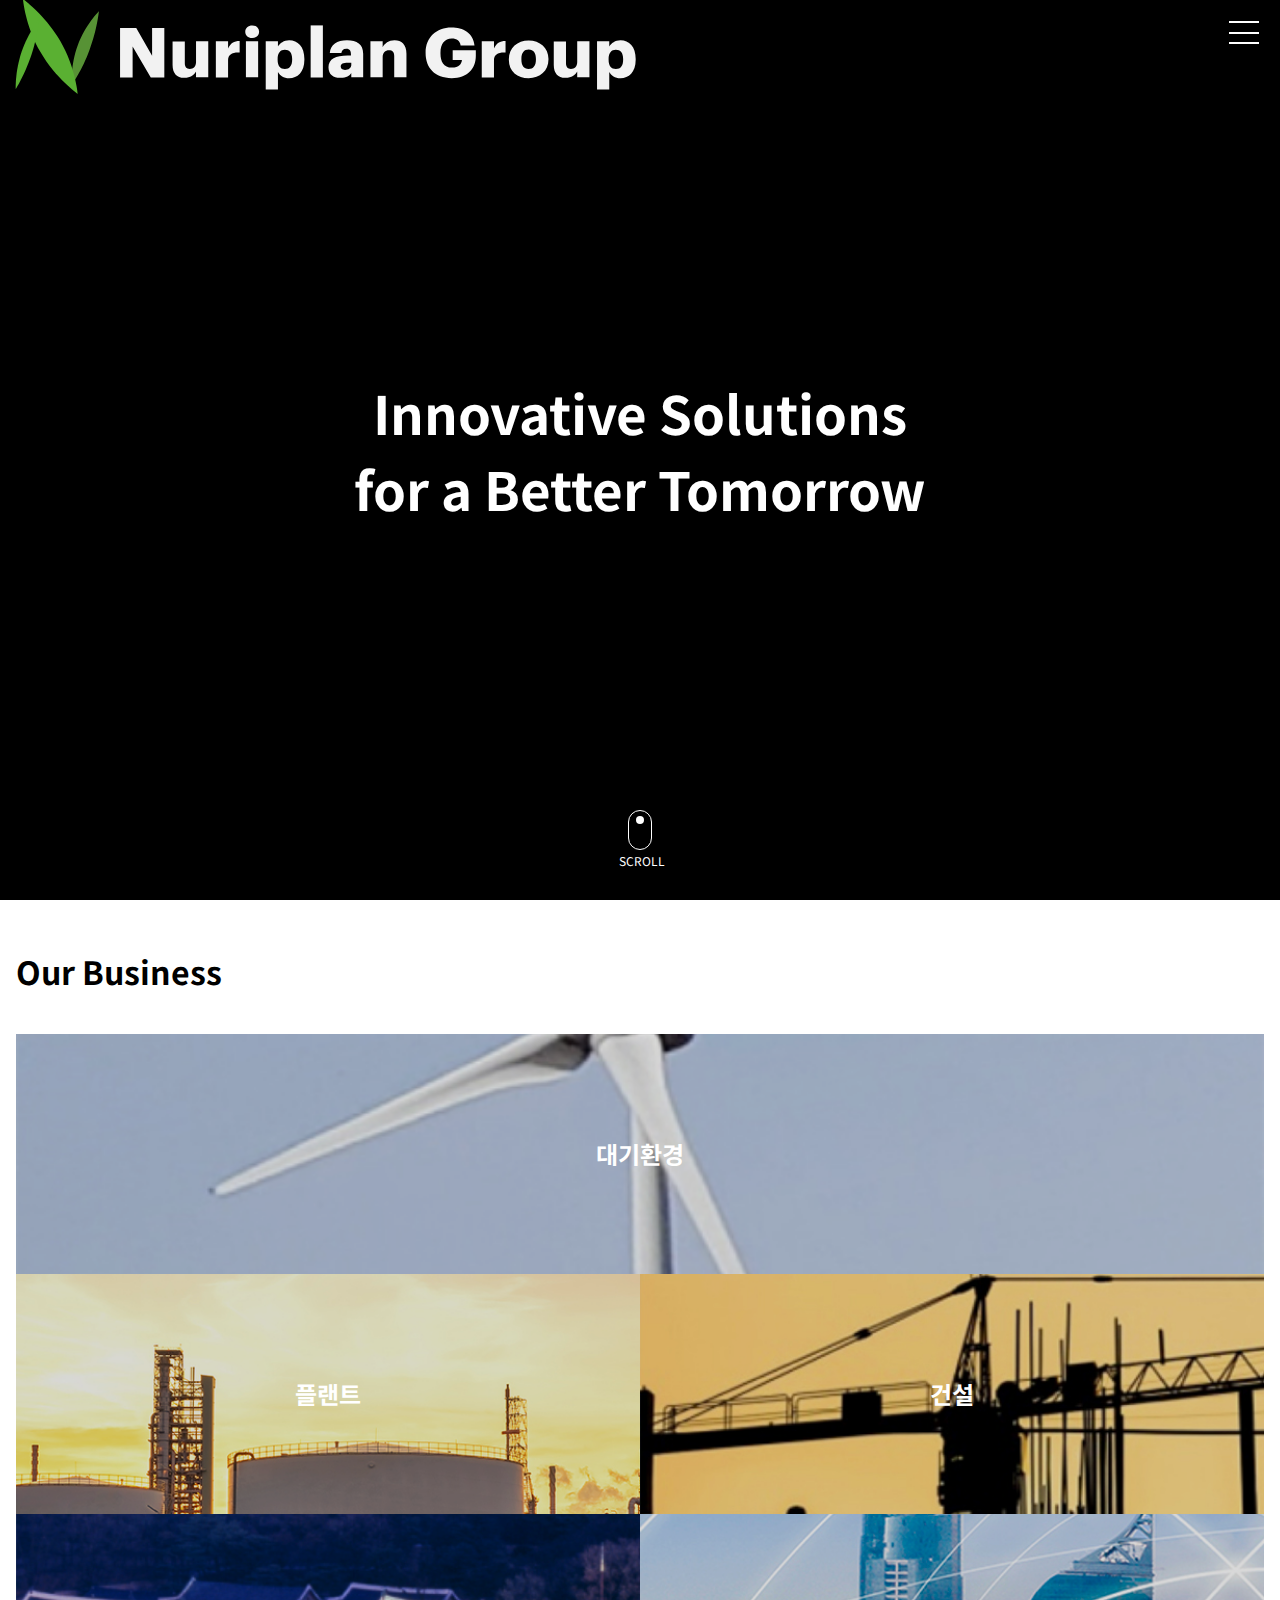
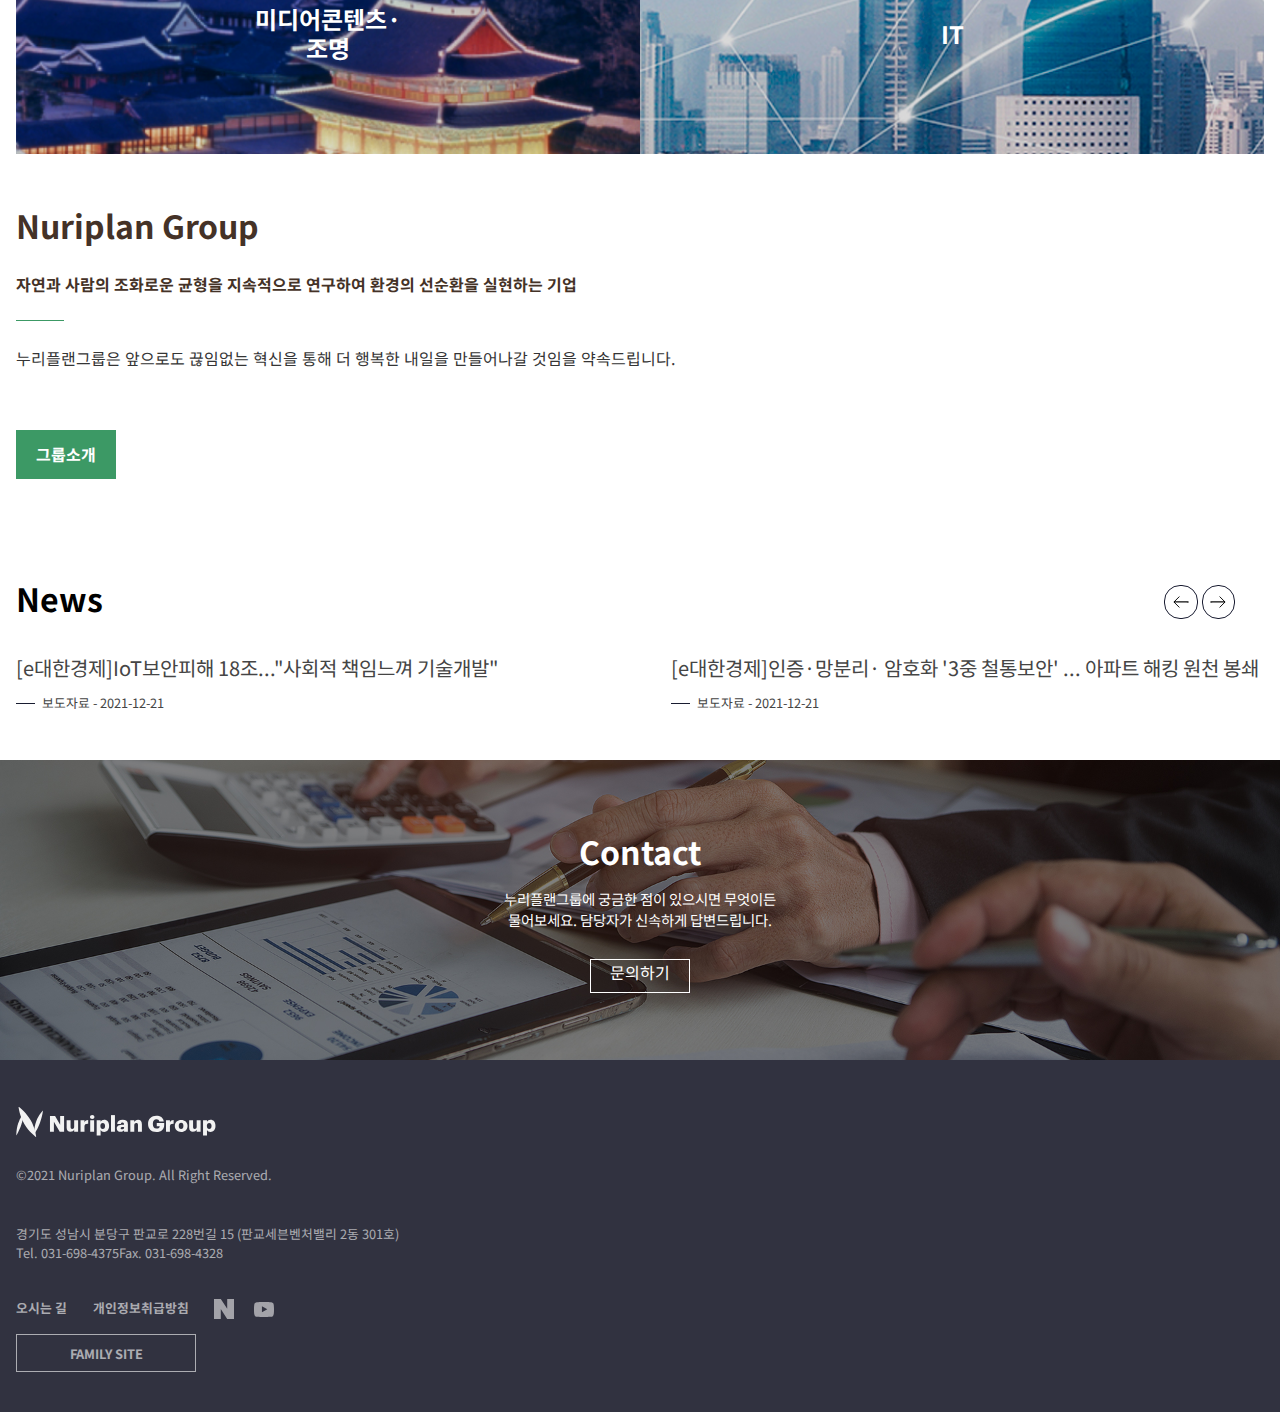
==== index.html @ 4f2dfc88 "up" ====
<!DOCTYPE html>
<html lang="en">
<head>
    <meta charset="UTF-8">
    <meta http-equiv="X-UA-Compatible" content="IE=edge">
    <meta name="viewport" content="width=device-width, initial-scale=1.0">
    <link href="css/index.css" rel="stylesheet">
    <script src="https://ajax.googleapis.com/ajax/libs/jquery/3.6.0/jquery.min.js"></script>
    <script defer src="js/inc.js"></script>
    <script defer src="js/common.js"></script>
    <title>누리플랜그룹</title>
</head>
<body>
<div class="wrap">
    
    <main>
        <section class="main_v">
            <div class="movie_back">
                <div class="dark"></div>
                <div class="video_w">
                    <video id="videoPlayer" muted="" loop="" autoplay="" playsinline="">
                        <source src="img/nuriplan-video2.mp4" type="video/mp4">
                    </video>
                </div>
            </div>
            <div class="tit">
                <h2>Innovative Solutions<br>
                    for a Better Tomorrow</h2>
            </div>
            <div class="scr">
                <span></span>
                <p>SCROLL</p>
            </div>
        </section>
        <section class="business">
            <div class="tit"><h2>Our Business</h2></div>
            <ul>
                <li class="bg01">
                    <div class="ly">
                        <p><img src="img/mainIcon01.png" alt="대기환경"></p>
                        <h3>대기환경</h3>
                    </div>
                    <div class="bg"></div>
                </li>
                <li class="bg02">
                    <div class="ly">
                        <p><img src="img/mainIcon02.png" alt="대기환경"></p>
                        <h3>플랜트</h3>
                    </div>
                    <div class="bg"></div>
                </li>
                <li class="bg03">
                    <div class="ly">
                        <p><img src="img/mainIcon03.png" alt="대기환경"></p>
                        <h3>건설</h3>
                    </div>
                    <div class="bg"></div>
                </li>
                <li class="bg04">
                    <div class="ly">
                        <p><img src="img/mainIcon04.png" alt="대기환경"></p>
                        <h3>미디어콘텐츠·<br>조명</h3>
                    </div>
                    <div class="bg"></div>
                </li>
                <li class="bg05">
                    <div class="ly">
                        <p><img src="img/mainIcon05.png" alt="대기환경"></p>
                        <h3>IT</h3>
                    </div>
                    <div class="bg"></div>
                </li>
            </ul>
        </section>
        <section class="group">
            <div class="tit">
                <h2>Nuriplan Group</h2>
                <h4>자연과 사람의 조화로운 균형을 지속적으로 연구하여 환경의 선순환을 실현하는 기업</h4>
            </div>
            <hr />
            <div class="txt">
                <p>누리플랜그룹은 앞으로도 끊임없는 혁신을 통해 더 행복한 내일을 만들어나갈 것임을 약속드립니다.</p>
                <a href="#">그룹소개</a>
            </div>
        </section>
        <section class="news_w">
            <div class="tit">
                <h2>News</h2>
            </div>
            <div class="slider_w">
                <ul>
                    <li>
                        <span class="tit">[e대한경제]IoT보안피해 18조..."사회적 책임느껴 기술개발"</span>
                        <span class="date">보도자료 - 2021-12-21</span>
                    </li>
                    <li>
                        <span class="tit">[e대한경제]인증·망분리· 암호화 '3중 철통보안' ... 아파트 해킹 원천 봉쇄</span>
                        <span class="date">보도자료 - 2021-12-21</span>
                    </li>
                </ul>
                <div class="btns">
                    <a href="#" class="prev"><img src="img/arrow_prev.svg" alt="이전"></a>
                    <a href="#" class="next"><img src="img/arrow_next.svg" alt="다음"></a>
                </div>
            </div>
        </section>
        <section class="contact">
            <div class="txt">
                <h2>Contact</h2>
                <p>누리플랜그룹에 궁금한 점이 있으시면 무엇이든<br> 물어보세요.
                    담당자가 신속하게 답변드립니다.
                </p>
                <a href="#">문의하기</a>
            </div>
        </section>
    </main>
    
</div>
    
</body>
</html>
---- css/index.css ----
@import url("https://fonts.googleapis.com/css2?family=Noto+Sans+KR:wght@400;700&display=swap");
* {
  -webkit-box-sizing: border-box;
          box-sizing: border-box;
}

body {
  font-family: 'Noto Sans KR', sans-serif;
  margin: 0;
  overflow-x: hidden;
}

h1, h2, h3, h4, h5, h6, figure, p {
  margin: 0;
}

a {
  text-decoration: none;
}

ul, li {
  list-style: none;
  padding: 0;
  margin: 0;
}

img {
  vertical-align: middle;
}

table {
  border-collapse: collapse;
}

.wrap {
  position: relative;
}

header {
  position: relative;
  z-index: 1;
}

header .hd {
  position: absolute;
  top: 0;
  left: 0;
  width: 100%;
  height: 3.75em;
  padding: 0 15px;
  display: -webkit-box;
  display: -ms-flexbox;
  display: flex;
  -webkit-box-pack: justify;
      -ms-flex-pack: justify;
          justify-content: space-between;
}

header .hd h1 {
  width: 50%;
  height: 100%;
}

header .hd h1 a {
  width: 100%;
}

header .hd h1 a img {
  width: 100%;
}

header .hd button {
  width: 42px;
  background: none;
  text-align: right;
  border: 0;
  line-height: 0.8em;
  cursor: pointer;
}

header .hd button span {
  width: 100%;
  height: 2px;
  background: #fff;
  display: inline-block;
}

header .s_mn {
  width: 100%;
  position: absolute;
  left: 0;
  top: 3.75em;
  z-index: 1;
  display: none;
}

header .s_mn .sub {
  background: #fff;
}

header .s_mn .sub ul {
  padding-top: 0.75em;
}

header .s_mn .sub ul li {
  height: 3.125em;
  border-bottom: 1px solid rgba(0, 0, 0, 0.05);
}

header .s_mn .sub ul li a {
  padding: 0.5em 0.75em;
  display: block;
  width: 100%;
  color: #000;
  font-size: 1.25em;
  line-height: 1.5;
}

header .fl {
  background: #f4f4f4;
  display: -webkit-box;
  display: -ms-flexbox;
  display: flex;
}

header .fl .family, header .fl .lang {
  width: 50%;
}

header .fl .family ul, header .fl .lang ul {
  padding: 0.5em 0 1.5em 1em;
}

header .fl .family ul li.tit, header .fl .lang ul li.tit {
  padding: 1em 0.25em 0.5em;
  font-size: 0.875em;
  color: #222;
  font-weight: 700;
}

header .fl .family ul li a, header .fl .lang ul li a {
  color: #454545;
  line-height: 1.8;
  font-size: 0.875em;
}

footer {
  background: #313240;
  padding: 0 1em;
}

footer .f_logo {
  padding: 2.5em 0 1em 0;
}

footer .f_logo h2 {
  max-width: 200px;
}

footer .f_logo p {
  font-size: 0.8em;
  color: rgba(255, 255, 255, 0.6);
  margin-top: 2.2em;
}

footer .addr {
  margin-top: 1.5em;
}

footer .addr p {
  font-size: 0.8em;
  color: rgba(255, 255, 255, 0.6);
}

footer .addr ul {
  display: -webkit-box;
  display: -ms-flexbox;
  display: flex;
  margin-top: 2em;
}

footer .addr ul li {
  width: inherit;
  height: 2.5em;
  list-style: 2.5;
}

footer .addr ul li a {
  color: rgba(255, 255, 255, 0.6);
  font-weight: 700;
  font-size: .8em;
  padding-right: 2em;
}

footer .addr ul li.sns {
  width: 2.5em;
}

footer .addr ul li.sns img {
  width: 50%;
  opacity: .6;
}

footer .family_w {
  padding-bottom: 2.5em;
  width: 11.25em;
  position: relative;
}

footer .family_w .family {
  width: 100%;
}

footer .family_w .family a {
  display: block;
  border: 1px solid #fff;
  text-align: center;
  line-height: 3;
  color: #fff;
  font-weight: 700;
  width: 100%;
  height: 3em;
  font-size: .8em;
  opacity: .6;
}

footer .family_w .family:hover a {
  background: #112651;
  border: 1px solid #112651;
  opacity: 1;
}

footer .family_w .all_fam {
  width: 11.25em;
  padding: 0.5em 0;
  background: #38af7c;
  position: absolute;
  left: 0;
  bottom: 4.9em;
  display: none;
}

footer .family_w .all_fam ul li {
  width: 100%;
  height: 3em;
  line-height: 3;
}

footer .family_w .all_fam ul li a {
  color: #fff;
  display: block;
  width: 100%;
  height: 100%;
  font-size: .9em;
  padding-left: 1.5em;
}

main .main_v {
  position: relative;
  width: 100%;
  height: 100vh;
}

main .main_v .movie_back {
  background-size: cover;
  height: 100%;
  position: absolute;
  top: 0;
  left: 0;
  width: 100%;
  z-index: -1;
  -webkit-transform: scale(1);
          transform: scale(1);
  -webkit-transition: 8s cubic-bezier(0.694, 0, 0.335, 1);
  transition: 8s cubic-bezier(0.694, 0, 0.335, 1);
}

main .main_v .movie_back .dark {
  position: absolute;
  background: rgba(0, 0, 0, 0.15);
  width: 100%;
  height: 100%;
}

main .main_v .movie_back .video_w {
  position: absolute;
  right: 0;
  bottom: 0;
  top: 0;
  right: 0;
  width: 100%;
  height: 100%;
  background-size: 100% 100%;
  background-color: black;
  background-position: center center;
  background-size: contain;
  -o-object-fit: cover;
     object-fit: cover;
  z-index: -1;
}

main .main_v .movie_back .video_w video {
  -o-object-fit: cover;
     object-fit: cover;
  -o-object-position: center center;
     object-position: center center;
  width: 100%;
  height: 100%;
}

main .main_v .tit {
  width: 100%;
  height: 100%;
  display: -webkit-box;
  display: -ms-flexbox;
  display: flex;
  -webkit-box-pack: center;
      -ms-flex-pack: center;
          justify-content: center;
  -webkit-box-align: center;
      -ms-flex-align: center;
          align-items: center;
}

main .main_v .tit h2 {
  color: #fff;
  font-weight: 700;
  font-size: 3.3em;
  text-align: center;
}

main .main_v .scr {
  position: absolute;
  width: 1.5em;
  left: 50%;
  bottom: 3.5vh;
  -webkit-transform: translateX(-50%);
          transform: translateX(-50%);
}

main .main_v .scr span {
  position: absolute;
  width: 1.5em;
  height: 2.5em;
  border-radius: 0.75em;
  border: 1px solid #fff;
}

main .main_v .scr span::before {
  content: '';
  display: block;
  background: #fff;
  width: .5em;
  height: .5em;
  border-radius: 50%;
  left: calc(50% - 0.25em);
  top: 5px;
  -webkit-animation: move 1s infinite linear;
          animation: move 1s infinite linear;
  position: absolute;
}

main .main_v .scr p {
  color: #fff;
  font-size: .75em;
  text-align: center;
  padding-top: 3.5em;
  margin-left: -0.75em;
}

@-webkit-keyframes move {
  50% {
    top: 20px;
  }
  100% {
    top: 5px;
  }
}

@keyframes move {
  50% {
    top: 20px;
  }
  100% {
    top: 5px;
  }
}

main .business {
  padding: 0 1em;
}

main .business h2 {
  font-size: 2em;
  padding: 1.5em 0 1.25em 0;
}

main .business ul {
  display: -webkit-box;
  display: -ms-flexbox;
  display: flex;
  -ms-flex-wrap: wrap;
      flex-wrap: wrap;
}

main .business ul li {
  width: 50%;
  height: 15em;
  position: relative;
}

main .business ul li .ly {
  width: 100%;
  height: 100%;
  text-align: center;
  display: -webkit-box;
  display: -ms-flexbox;
  display: flex;
  -webkit-box-orient: vertical;
  -webkit-box-direction: normal;
      -ms-flex-direction: column;
          flex-direction: column;
  -webkit-box-pack: space-evenly;
      -ms-flex-pack: space-evenly;
          justify-content: space-evenly;
  position: absolute;
  z-index: 2;
}

main .business ul li .ly p {
  max-width: 5em;
  margin: 0 auto;
  display: none;
}

main .business ul li .ly p img {
  width: 100%;
}

main .business ul li .ly h3 {
  color: #fff;
  font-size: 1.5em;
  line-height: 1.2em;
}

main .business ul li .ly:hover p {
  display: block;
}

main .business ul li .bg {
  position: absolute;
  top: 0;
  left: 0;
  width: 100%;
  height: 100%;
  background: rgba(0, 0, 0, 0.15);
  z-index: 0;
}

main .business .bg01 {
  width: 100%;
  background: url("../img/business01main.jpg") no-repeat center;
  background-size: cover;
}

main .business .bg02 {
  background: url("../img/business02main.jpg") no-repeat center;
  background-size: cover;
}

main .business .bg03 {
  background: url("../img/business03main.jpg") no-repeat center;
  background-size: cover;
}

main .business .bg04 {
  background: url("../img/business04main.jpg") no-repeat center;
  background-size: cover;
}

main .business .bg05 {
  background: url("../img/business05main.jpg") no-repeat center;
  background-size: cover;
}

main .business .bg01:hover {
  background: #307a51;
}

main .business .bg02:hover {
  background: #23365c;
}

main .business .bg03:hover {
  background: #486d6a;
}

main .business .bg04:hover {
  background: #7a6530;
}

main .business .bg05:hover {
  background: #000333;
}

main .group {
  padding: 0 1em;
}

main .group .tit {
  padding-bottom: 1.5em;
}

main .group .tit h2 {
  font-size: 2em;
  padding: 1.5em 0 0.75em 0;
  color: #443227;
}

main .group .tit h4 {
  font-size: 1em;
  color: #443227;
}

main .group hr {
  display: block;
  width: 3em;
  height: 1px;
  background: #3c9965;
  border: 0;
  position: absolute;
  left: 1em;
  margin: 0;
}

main .group .txt {
  padding: 1.5em 0 3em 0;
}

main .group .txt p {
  font-size: 1em;
  line-height: 1.85;
  margin-bottom: 3.5em;
  color: #353535;
}

main .group .txt a {
  display: inline-block;
  width: 6.25em;
  height: 3.1em;
  line-height: 3.1;
  font-weight: 700;
  font-size: 1em;
  background: #3c9965;
  color: #fff;
  text-align: center;
  text-decoration: none;
}

main .news_w {
  padding: 0 1em 3em 1em;
}

main .news_w .tit h2 {
  font-size: 2em;
  padding: 1.5em 0 1em 0;
}

main .news_w .slider_w {
  position: relative;
}

main .news_w .slider_w ul {
  display: -webkit-box;
  display: -ms-flexbox;
  display: flex;
}

main .news_w .slider_w ul li {
  width: 50%;
}

main .news_w .slider_w ul li span.tit {
  display: block;
  color: #454545;
  font-size: 1.25em;
  line-height: 1.5;
  margin-bottom: 0.5em;
}

main .news_w .slider_w ul li:nth-of-type(1) {
  padding-right: 2.5%;
}

main .news_w .slider_w ul li:nth-of-type(2) {
  padding-left: 2.5%;
}

main .news_w .slider_w ul li span.date {
  display: block;
  color: #181c30;
  font-size: 0.8em;
  color: #454545;
  position: relative;
  padding-left: 2em;
}

main .news_w .slider_w ul li span.date::before {
  content: '';
  display: block;
  position: absolute;
  width: 1.5em;
  height: 0.1em;
  left: 0;
  top: 50%;
  background: #181c30;
}

main .news_w .slider_w .btns {
  position: absolute;
  width: 6.25em;
  height: 2.1rem;
  top: -4.25em;
  right: 0;
}

main .news_w .slider_w .btns a {
  display: inline-block;
  width: 2.1rem;
  height: 2.1rem;
  border-radius: 1rem;
  border: 1px solid #181b30;
  font-size: 0;
  vertical-align: middle;
  text-align: center;
  line-height: 2.1;
}

main .news_w .slider_w .btns a img {
  width: 50%;
  margin-top: 0.5rem;
}

main .contact {
  padding: 0 1em;
  background: url("../img/Content Box (5).jpg");
  background-size: cover;
  min-height: 18.75em;
  text-align: center;
  color: #fff;
  display: -webkit-box;
  display: -ms-flexbox;
  display: flex;
  -webkit-box-pack: center;
      -ms-flex-pack: center;
          justify-content: center;
  -webkit-box-align: center;
      -ms-flex-align: center;
          align-items: center;
}

main .contact .txt h2 {
  font-size: 2em;
}

main .contact .txt p {
  font-size: 0.9em;
  list-style: 1.5;
  margin: 1em 0 2em 0;
}

main .contact .txt a {
  color: #fff;
  display: inline-block;
  width: 6.25em;
  height: 2.1em;
  border: 1px solid #fff;
}
/*# sourceMappingURL=index.css.map */
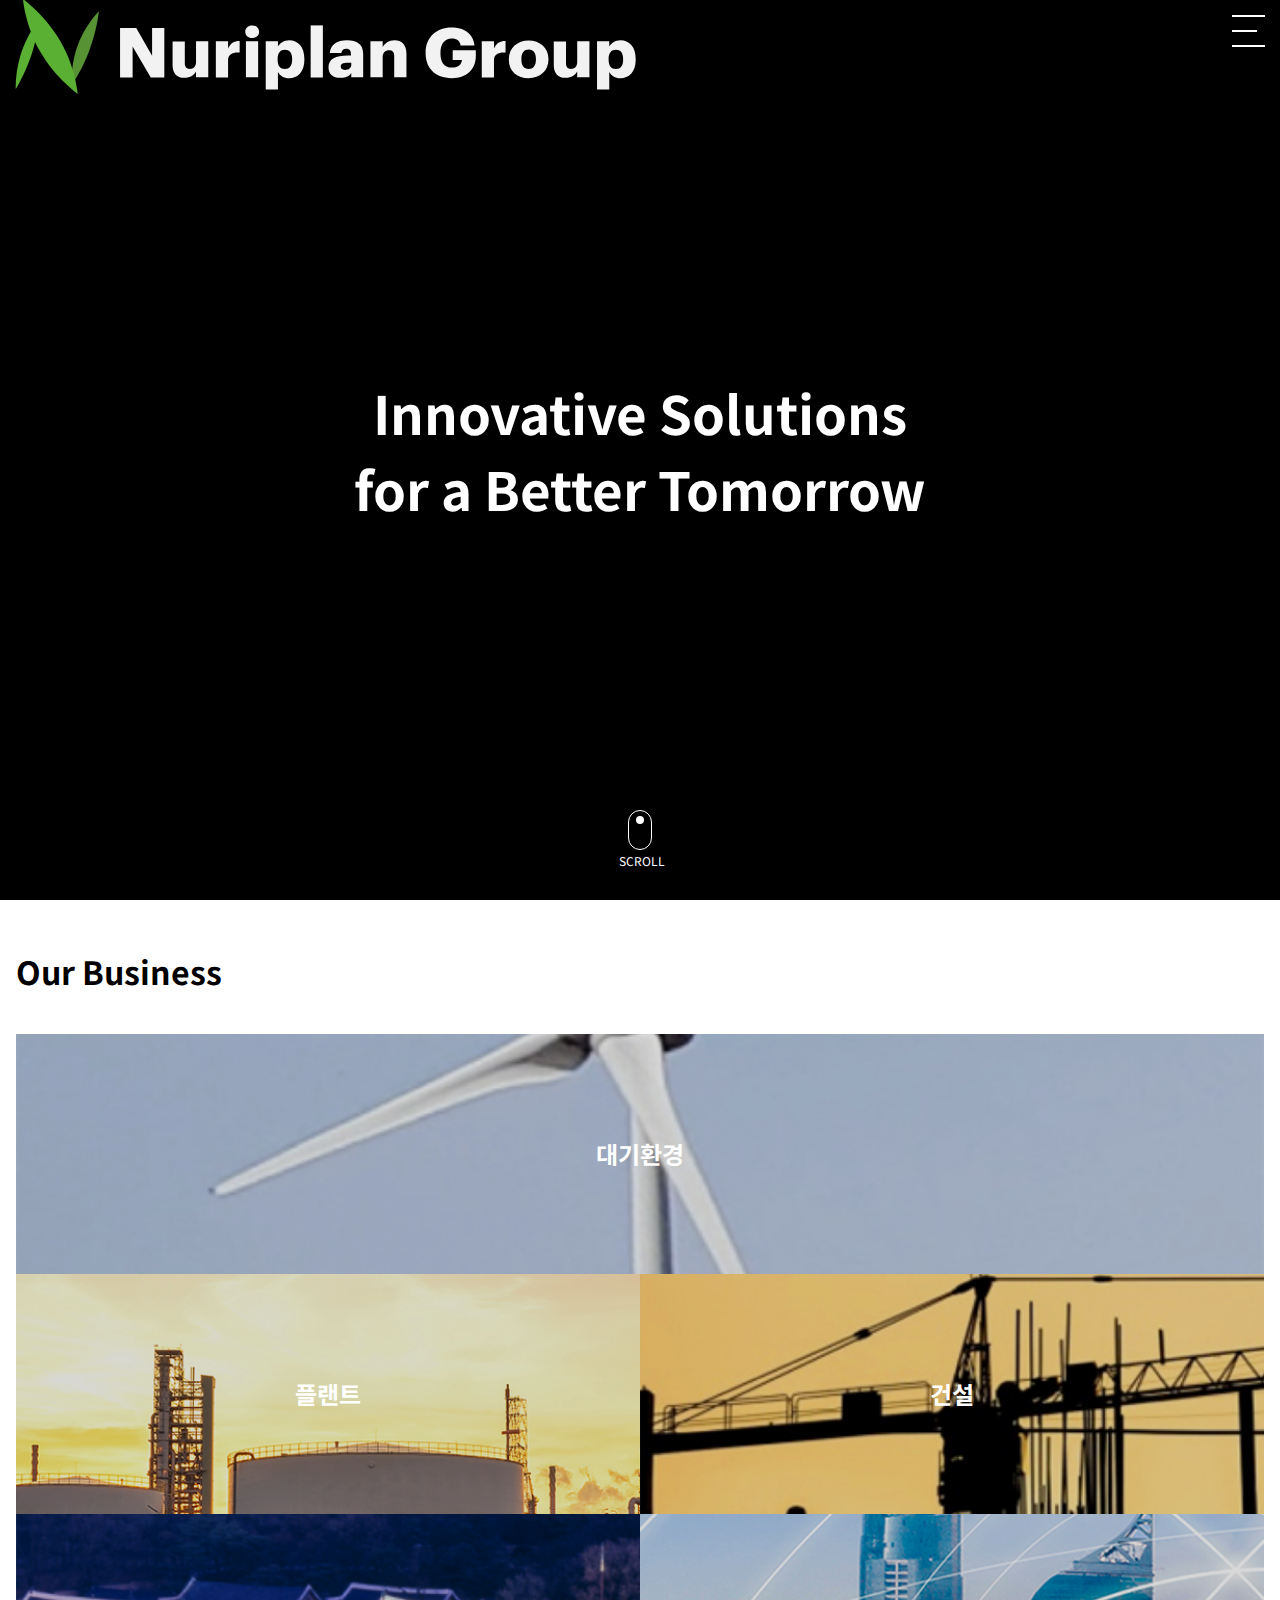
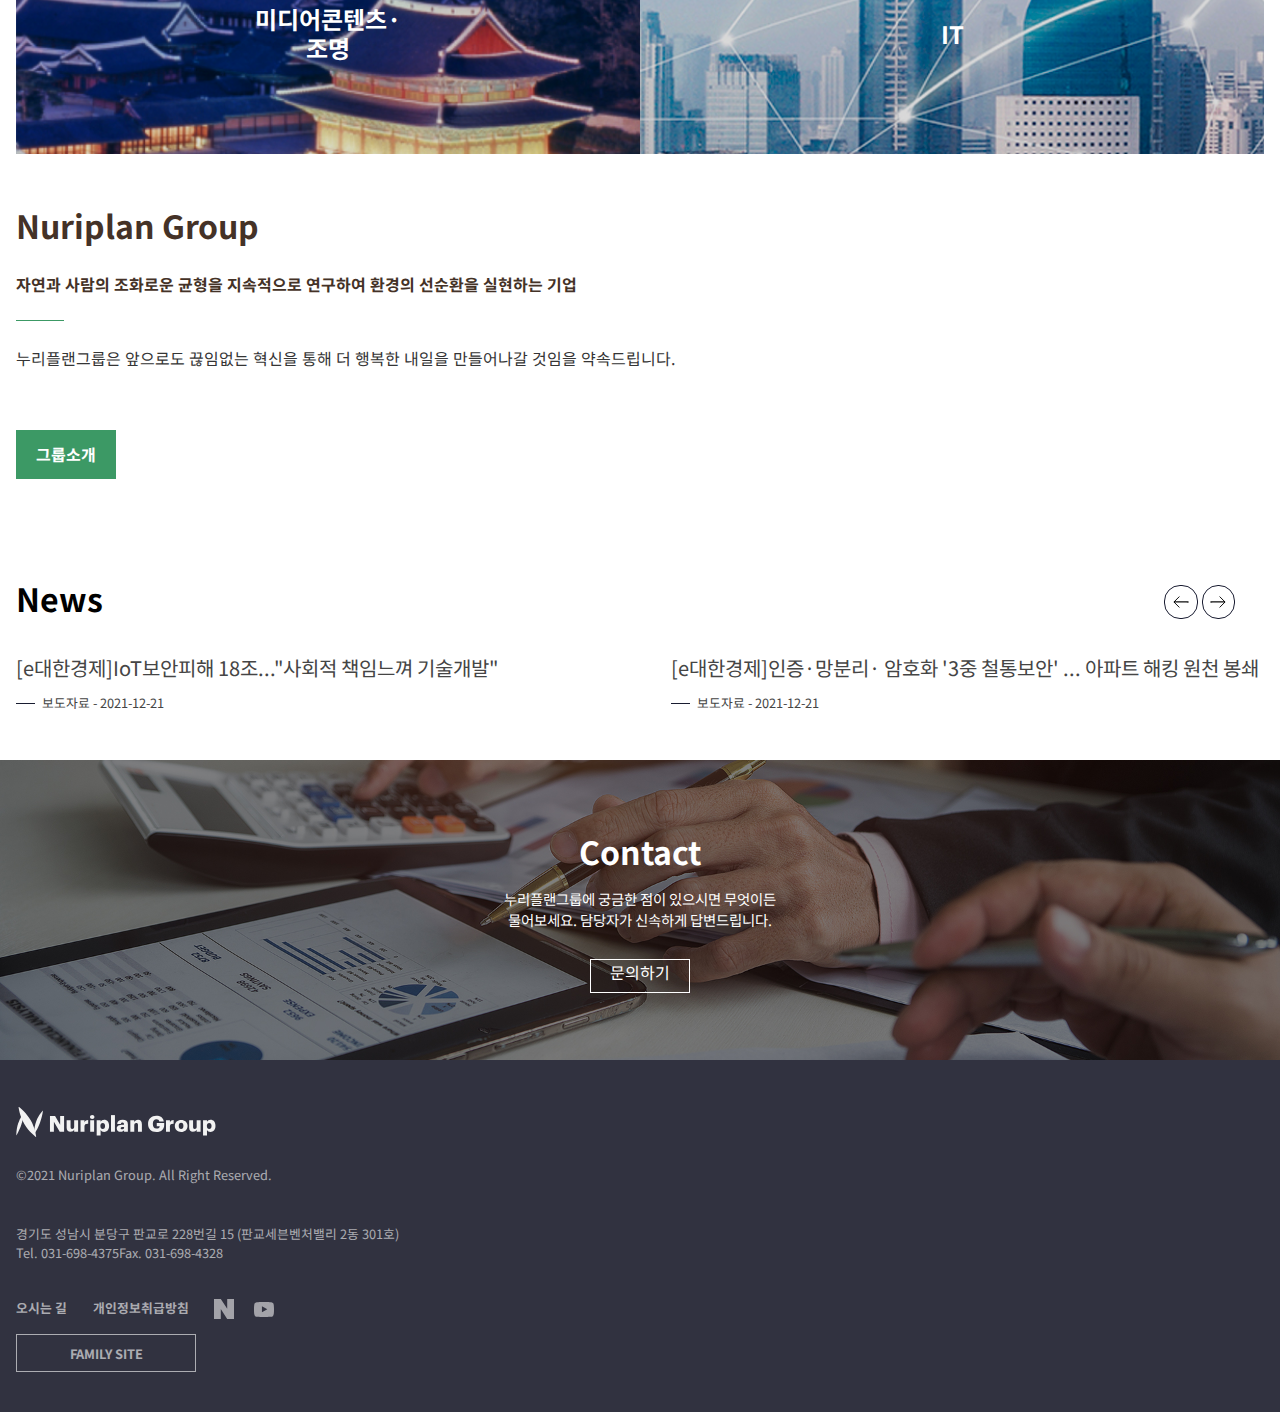
==== commit dcbecd28: "index link" ====
--- a/index.html
+++ b/index.html
@@ -36,38 +36,48 @@
             <div class="tit"><h2>Our Business</h2></div>
             <ul>
                 <li class="bg01">
+                    <a href="business.html#busi_01">
                     <div class="ly">
                         <p><img src="img/mainIcon01.png" alt="대기환경"></p>
                         <h3>대기환경</h3>
                     </div>
+                    </a>
                     <div class="bg"></div>
                 </li>
                 <li class="bg02">
+                    <a href="business.html#busi_02">
                     <div class="ly">
                         <p><img src="img/mainIcon02.png" alt="대기환경"></p>
                         <h3>플랜트</h3>
                     </div>
+                    </a>
                     <div class="bg"></div>
                 </li>
                 <li class="bg03">
+                    <a href="business.html#busi_03">
                     <div class="ly">
                         <p><img src="img/mainIcon03.png" alt="대기환경"></p>
                         <h3>건설</h3>
                     </div>
+                    </a>
                     <div class="bg"></div>
                 </li>
                 <li class="bg04">
+                    <a href="business.html#busi_04">
                     <div class="ly">
                         <p><img src="img/mainIcon04.png" alt="대기환경"></p>
                         <h3>미디어콘텐츠·<br>조명</h3>
                     </div>
+                    </a>
                     <div class="bg"></div>
                 </li>
                 <li class="bg05">
+                    <a href="business.html#busi_05">
                     <div class="ly">
                         <p><img src="img/mainIcon05.png" alt="대기환경"></p>
                         <h3>IT</h3>
                     </div>
+                    </a>
                     <div class="bg"></div>
                 </li>
             </ul>
--- a/css/index.css
+++ b/css/index.css
@@ -70,12 +70,13 @@
 }
 
 header .hd button {
-  width: 42px;
+  width: 2.5em;
   background: none;
-  text-align: right;
+  text-align: left;
   border: 0;
-  line-height: 0.8em;
+  line-height: 0.6em;
   cursor: pointer;
+  position: relative;
 }
 
 header .hd button span {
@@ -83,6 +84,38 @@
   height: 2px;
   background: #fff;
   display: inline-block;
+  -webkit-transition: .5s;
+  transition: .5s;
+  position: absolute;
+  left: 0;
+}
+
+header .hd button span:nth-of-type(1) {
+  top: 25%;
+}
+
+header .hd button span:nth-of-type(2) {
+  width: 75%;
+}
+
+header .hd button span:nth-of-type(3) {
+  top: 75%;
+}
+
+header .hd button.close span:nth-of-type(1) {
+  -webkit-transform: rotate(45deg);
+          transform: rotate(45deg);
+  top: 50%;
+}
+
+header .hd button.close span:nth-of-type(2) {
+  display: none;
+}
+
+header .hd button.close span:nth-of-type(3) {
+  -webkit-transform: rotate(-45deg);
+          transform: rotate(-45deg);
+  top: 50%;
 }
 
 header .s_mn {
@@ -91,7 +124,11 @@
   left: 0;
   top: 3.75em;
   z-index: 1;
-  display: none;
+  opacity: 0;
+  -webkit-transform: translateX(100%);
+          transform: translateX(100%);
+  -webkit-transition: 0.5s;
+  transition: 0.5s;
 }
 
 header .s_mn .sub {
@@ -112,8 +149,15 @@
   display: block;
   width: 100%;
   color: #000;
-  font-size: 1.25em;
+  font-size: 1em;
   line-height: 1.5;
+  font-weight: 700;
+}
+
+header .s_mn.active {
+  opacity: 1;
+  -webkit-transform: translateX(0);
+          transform: translateX(0);
 }
 
 header .fl {
@@ -253,6 +297,11 @@
   height: 100%;
   font-size: .9em;
   padding-left: 1.5em;
+  cursor: pointer;
+}
+
+.pt-40 {
+  padding-top: 2.5em;
 }
 
 main .main_v {
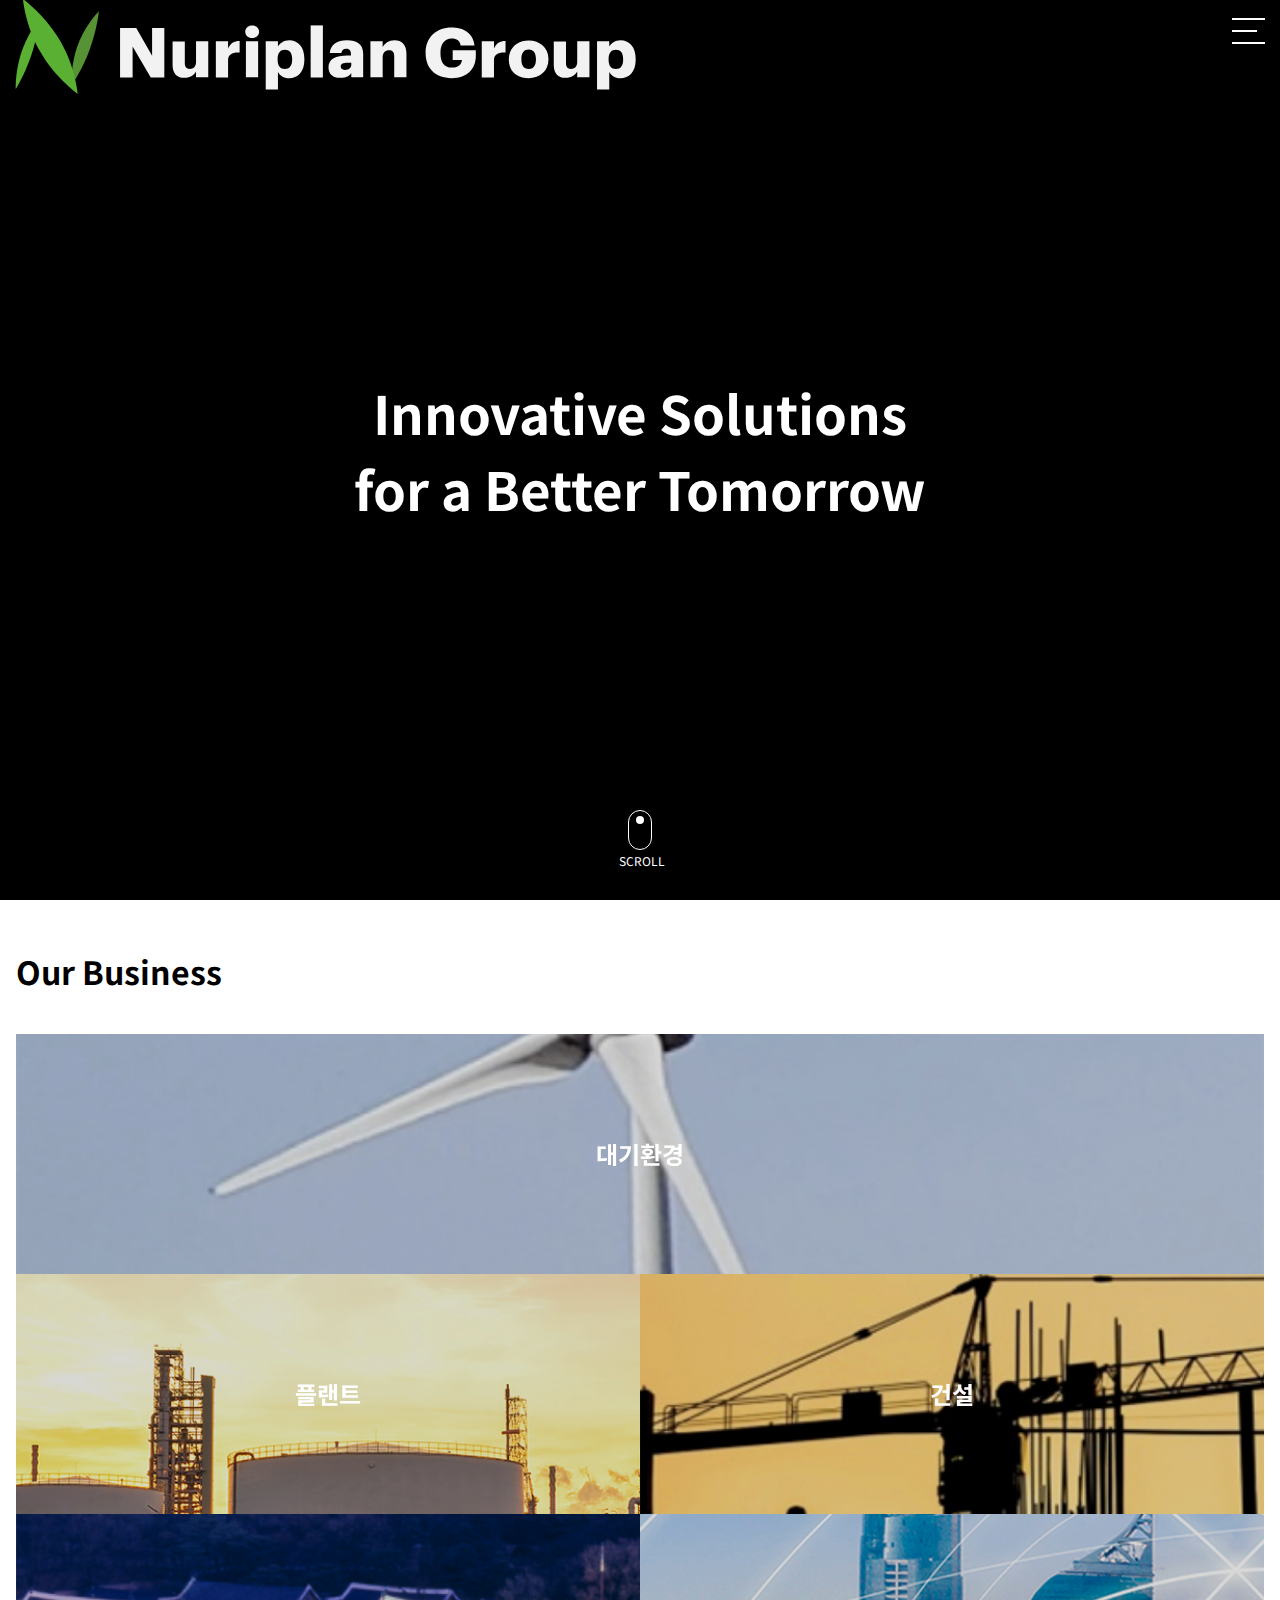
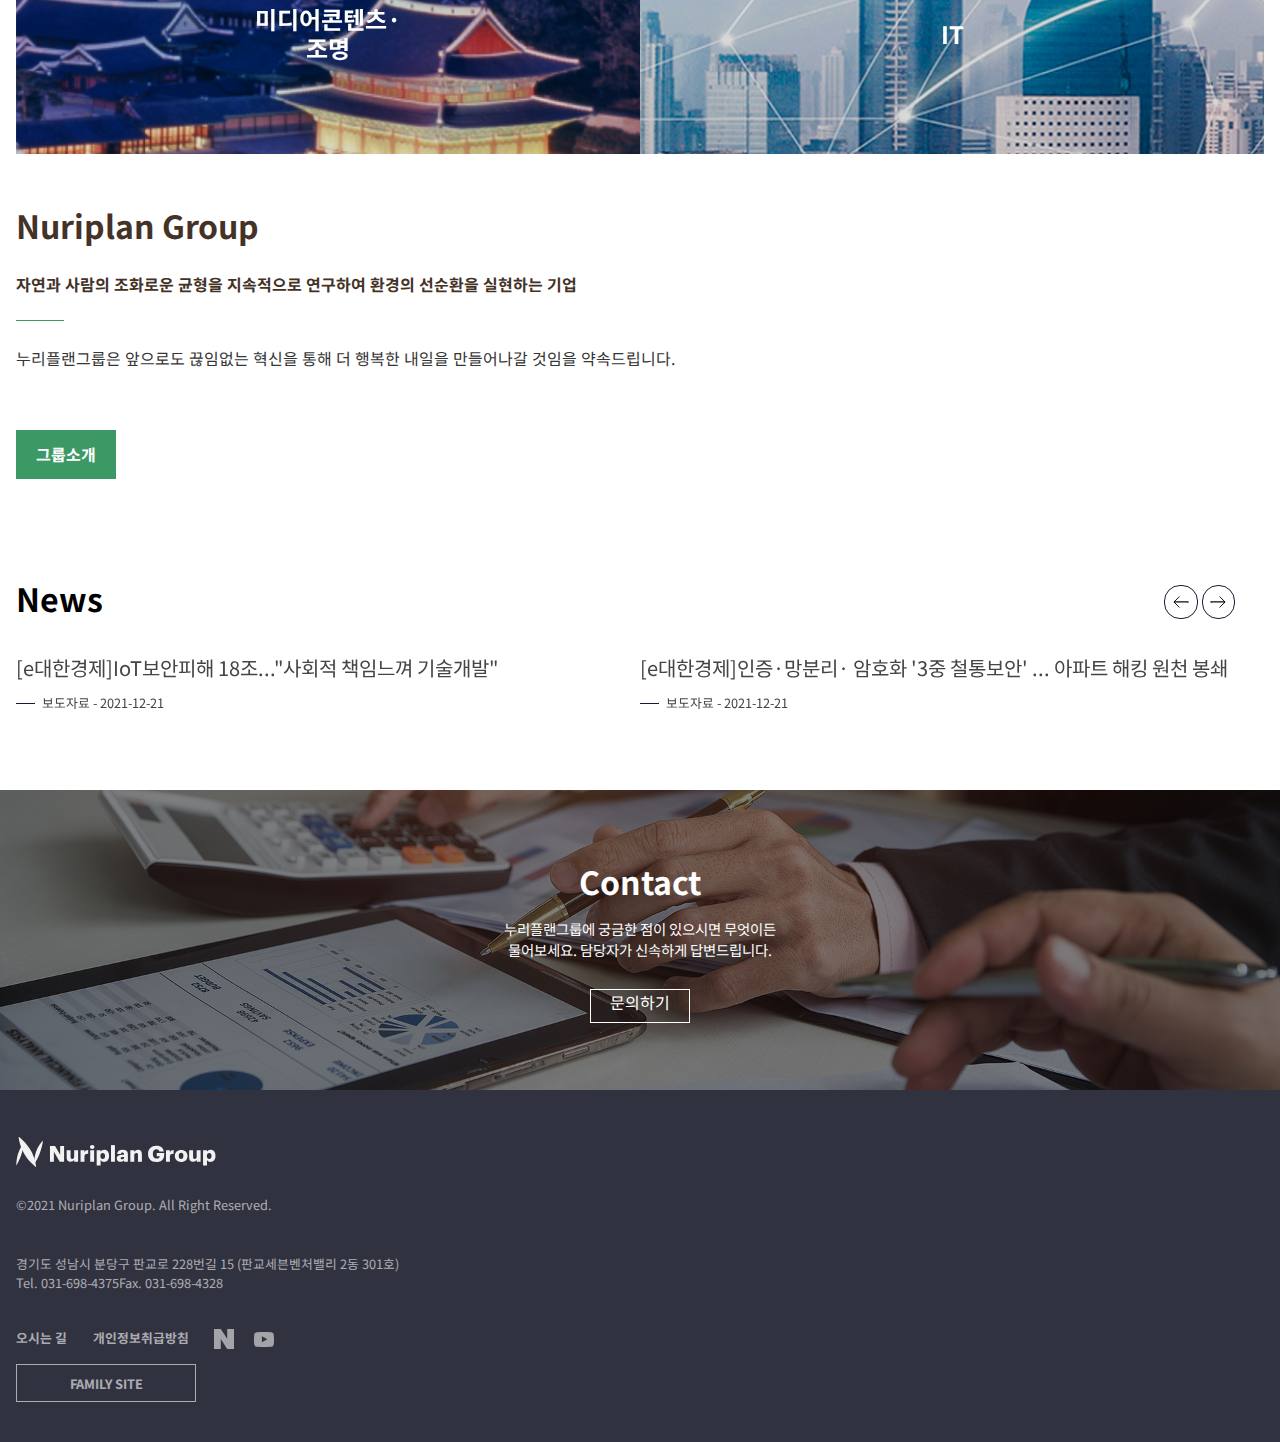
==== commit c9f0fafd: "slick up" ====
--- a/index.html
+++ b/index.html
@@ -5,8 +5,10 @@
     <meta http-equiv="X-UA-Compatible" content="IE=edge">
     <meta name="viewport" content="width=device-width, initial-scale=1.0">
     <link href="css/index.css" rel="stylesheet">
+    <link href="css/slick.css" rel="stylesheet">
     <script src="https://ajax.googleapis.com/ajax/libs/jquery/3.6.0/jquery.min.js"></script>
     <script defer src="js/inc.js"></script>
+    <script defer src="js/slick.min.js"></script>
     <script defer src="js/common.js"></script>
     <title>누리플랜그룹</title>
 </head>
@@ -90,7 +92,7 @@
             <hr />
             <div class="txt">
                 <p>누리플랜그룹은 앞으로도 끊임없는 혁신을 통해 더 행복한 내일을 만들어나갈 것임을 약속드립니다.</p>
-                <a href="#">그룹소개</a>
+                <a href="about.html">그룹소개</a>
             </div>
         </section>
         <section class="news_w">
@@ -105,6 +107,22 @@
                     </li>
                     <li>
                         <span class="tit">[e대한경제]인증·망분리· 암호화 '3중 철통보안' ... 아파트 해킹 원천 봉쇄</span>
+                        <span class="date">보도자료 - 2021-12-21</span>
+                    </li>
+                    <li>
+                        <span class="tit">22[e대한경제]IoT보안피해 18조..."사회적 책임느껴 기술개발"</span>
+                        <span class="date">보도자료 - 2021-12-21</span>
+                    </li>
+                    <li>
+                        <span class="tit">22[e대한경제]인증·망분리· 암호화 '3중 철통보안' ... 아파트 해킹 원천 봉쇄</span>
+                        <span class="date">보도자료 - 2021-12-21</span>
+                    </li>
+                    <li>
+                        <span class="tit">33[e대한경제]IoT보안피해 18조..."사회적 책임느껴 기술개발"</span>
+                        <span class="date">보도자료 - 2021-12-21</span>
+                    </li>
+                    <li>
+                        <span class="tit">33[e대한경제]인증·망분리· 암호화 '3중 철통보안' ... 아파트 해킹 원천 봉쇄</span>
                         <span class="date">보도자료 - 2021-12-21</span>
                     </li>
                 </ul>
--- a/css/index.css
+++ b/css/index.css
@@ -54,6 +54,7 @@
   -webkit-box-pack: justify;
       -ms-flex-pack: justify;
           justify-content: space-between;
+  z-index: 999;
 }
 
 header .hd h1 {
@@ -91,7 +92,7 @@
 }
 
 header .hd button span:nth-of-type(1) {
-  top: 25%;
+  top: 30%;
 }
 
 header .hd button span:nth-of-type(2) {
@@ -99,7 +100,7 @@
 }
 
 header .hd button span:nth-of-type(3) {
-  top: 75%;
+  top: 70%;
 }
 
 header .hd button.close span:nth-of-type(1) {
@@ -120,13 +121,13 @@
 
 header .s_mn {
   width: 100%;
-  position: absolute;
+  position: fixed;
   left: 0;
   top: 3.75em;
   z-index: 1;
   opacity: 0;
-  -webkit-transform: translateX(100%);
-          transform: translateX(100%);
+  -webkit-transform: translateY(-100%);
+          transform: translateY(-100%);
   -webkit-transition: 0.5s;
   transition: 0.5s;
 }
@@ -156,8 +157,8 @@
 
 header .s_mn.active {
   opacity: 1;
-  -webkit-transform: translateX(0);
-          transform: translateX(0);
+  -webkit-transform: translateY(0);
+          transform: translateY(0);
 }
 
 header .fl {
@@ -619,14 +620,8 @@
   position: relative;
 }
 
-main .news_w .slider_w ul {
-  display: -webkit-box;
-  display: -ms-flexbox;
-  display: flex;
-}
-
 main .news_w .slider_w ul li {
-  width: 50%;
+  padding: 0 1em 0 0;
 }
 
 main .news_w .slider_w ul li span.tit {
@@ -635,14 +630,6 @@
   font-size: 1.25em;
   line-height: 1.5;
   margin-bottom: 0.5em;
-}
-
-main .news_w .slider_w ul li:nth-of-type(1) {
-  padding-right: 2.5%;
-}
-
-main .news_w .slider_w ul li:nth-of-type(2) {
-  padding-left: 2.5%;
 }
 
 main .news_w .slider_w ul li span.date {
